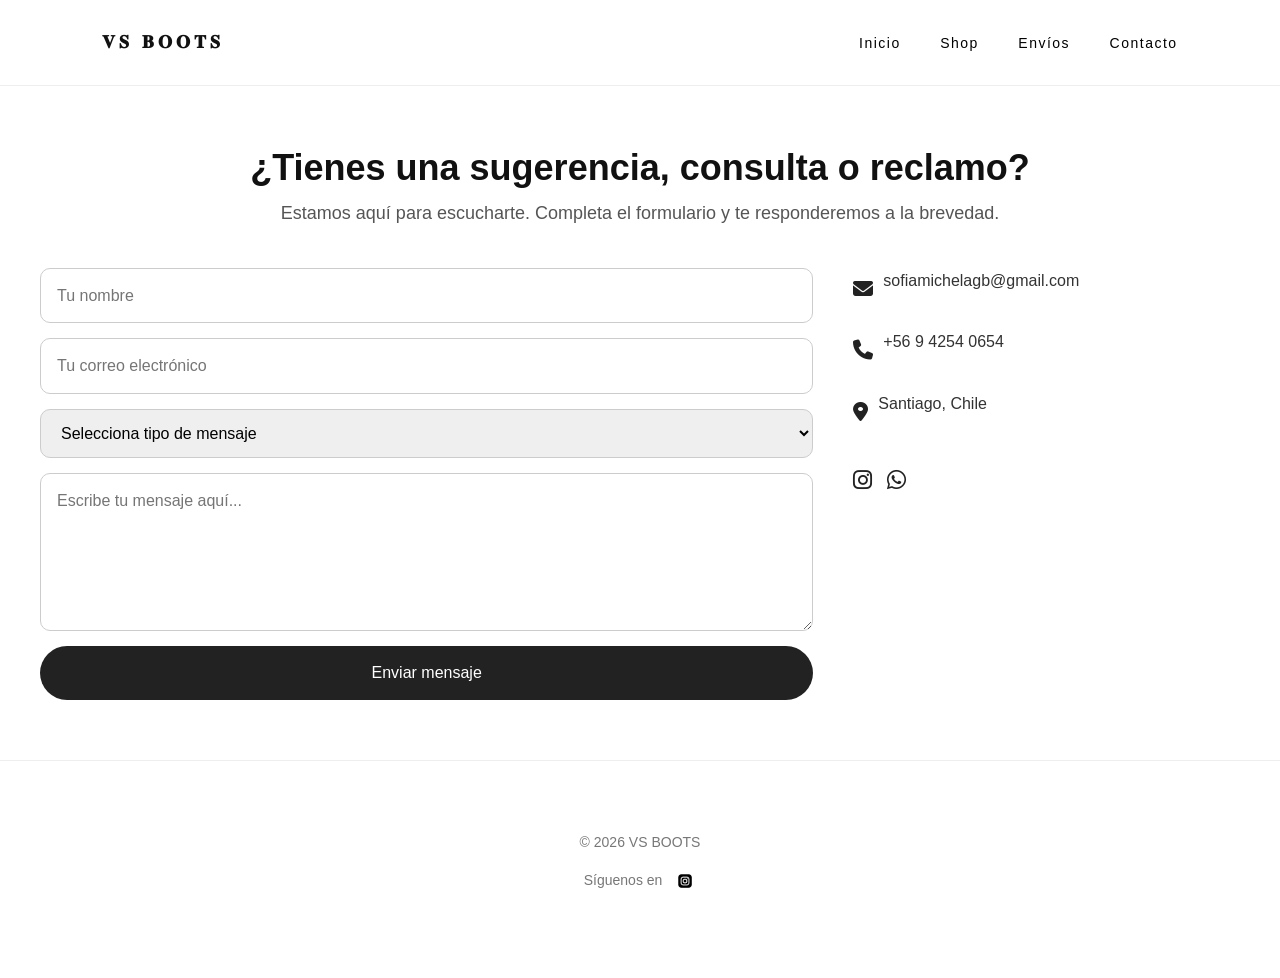
==== contacto.html @ 823a12cb "Primera versión VS BOOTS" ====
<!DOCTYPE html>
<html lang="es">
<head>
<meta charset="UTF-8">
<meta name="viewport" content="width=device-width, initial-scale=1.0">
<title>Envios | VS BOOTS</title>
<link rel="icon" href="img/logo (2).png" type="image/png">

<!-- CSS -->
<link rel="stylesheet" href="https://cdnjs.cloudflare.com/ajax/libs/bootstrap/5.3.2/css/bootstrap.min.css">
<link rel="stylesheet" href="css/styles.css">
<link rel="stylesheet" href="https://cdnjs.cloudflare.com/ajax/libs/font-awesome/6.4.0/css/all.min.css">

<!-- JS -->
<script defer src="js/script.js"></script>
</head>
<body>

<!-- NAVBAR -->
<header class="navbar">
  <div class="logo">𝐕𝐒 𝐁𝐎𝐎𝐓𝐒</div>
  <nav class="nav-links">
    <a href="index.html">Inicio</a>
    <a href="shop.html">Shop</a>
    <a href="envios.html">Envíos</a>
    <a href="contacto.html">Contacto</a>
  </nav>
  <div class="menu-toggle">
    <span></span>
    <span></span>
    <span></span>
  </div>
</header>

<!-- SECCIÓN CONTACTO -->
<section class="contact-section">
  <h2 class="section-title">¿Tienes una sugerencia, consulta o reclamo?</h2>
  <p class="section-subtitle">Estamos aquí para escucharte. Completa el formulario y te responderemos a la brevedad.</p>

  <div class="contact-grid">
    
    <!-- FORMULARIO -->
    <div class="contact-form-wrap">
      <form class="contact-form" action="https://formspree.io/f/xeeralre" method="POST">

        <input type="text" name="name" placeholder="Tu nombre" required>

        <input type="email" name="email" placeholder="Tu correo electrónico" required>

        <select name="topic" required>
          <option value="" disabled selected>Selecciona tipo de mensaje</option>
          <option value="sugerencia">Sugerencia</option>
          <option value="consulta">Consulta</option>
          <option value="reclamo">Reclamo</option>
        </select>

        <textarea name="message" rows="5" placeholder="Escribe tu mensaje aquí..." required></textarea>

        <button type="submit">Enviar mensaje</button>

      </form>
    </div>

    <!-- INFO CONTACTO -->
    <div class="contact-info">
      <div class="info-item">
        <i class="fas fa-envelope"></i>
        <p>sofiamichelagb@gmail.com</p>
      </div>

      <div class="info-item">
        <i class="fas fa-phone"></i>
        <p>+56 9 4254 0654</p>
      </div>

      <div class="info-item">
        <i class="fas fa-map-marker-alt"></i>
        <p>Santiago, Chile</p>
      </div>

      <div class="socials">
        <a href="https://www.instagram.com/selvaniboots" target="_blank">
          <i class="fab fa-instagram"></i>
        </a>

        <a href="https://wa.me/56942540654" target="_blank">
          <i class="fab fa-whatsapp"></i>
        </a>
      </div>
    </div>

  </div>
</section>
<!-- FOOTER -->
<footer>
  <p>© 2026 VS BOOTS</p>
  <p class="footer-contact">
    Síguenos en
    <a href="https://www.instagram.com/selvaniboots" target="_blank" class="ig-link">
      <img src="img/insta.webp" alt="Instagram VS Boots">
    </a>
  </p>
</footer>

</body>
</html>
---- css/styles.css ----
/* ============================= */
/* RESET */
/* ============================= */

*{
margin:0;
padding:0;
box-sizing:border-box;
}

body{
font-family:Helvetica, Arial, sans-serif;
color:#111;
background:white;
line-height:1.6;
-webkit-font-smoothing:antialiased;
}

/* ============================= */
/* NAVBAR */
/* ============================= */

.navbar{
display:flex;
justify-content:space-between;
align-items:center;

padding:28px 8%;

position:sticky;
top:0;

background:rgba(255,255,255,0.95);
backdrop-filter:blur(8px);

border-bottom:1px solid #eee;

z-index:1000;
transition:0.3s;
}

.logo{
font-size:18px;
letter-spacing:4px;
font-weight:600;
}

nav a{
margin-left:35px;
text-decoration:none;
color:black;
font-size:14px;
letter-spacing:1.5px;
position:relative;
}

/* linea animada en hover */

nav a::after{
content:"";
position:absolute;
bottom:-5px;
left:0;
width:0%;
height:1px;
background:black;
transition:0.3s;
}

nav a:hover::after{
width:100%;
}


/* logo dentro del menu */

.menu-logo{
display:none;
font-size:28px;
letter-spacing:4px;
font-weight:600;
margin-bottom:30px;
}

/* ============================= */
/* HAMBURGER MENU */
/* ============================= */

.menu-toggle{
display:none;
flex-direction:column;
cursor:pointer;
gap:5px;
}

.menu-toggle span{
width:25px;
height:2px;
background:black;
display:block;
}
/* ============================= */
/* HERO */
/* ============================= */

.hero{
height:100vh;

background-image:url("../img/hero1.webp");
background-size:cover;
background-position:center;

display:flex;
align-items:center;
justify-content:center;
text-align:center;

color:white;

position:relative;
overflow:hidden;
}

/* overlay */

.hero::before{
content:"";
position:absolute;
top:0;
left:0;
width:100%;
height:100%;

background:linear-gradient(
to bottom,
rgba(0,0,0,0.55),
rgba(0,0,0,0.45)
);
}

/* zoom suave */

.hero::after{
content:"";
position:absolute;
top:0;
left:0;
width:100%;
height:100%;

background-image:url("../img/hero1.webp");
background-size:cover;
background-position:center;

z-index:-1;

animation:zoomHero 25s ease infinite alternate;
}

@keyframes zoomHero{
0%{transform:scale(1);}
100%{transform:scale(1.12);}
}

/* ============================= */
/* HERO CONTENT */
/* ============================= */

.hero-content{
position:relative;
z-index:2;
animation:fadeUp 1.2s ease;
max-width:700px;
}

@keyframes fadeUp{
0%{
opacity:0;
transform:translateY(40px);
}
100%{
opacity:1;
transform:translateY(0);
}
}

.hero-content h1{
font-size:72px;
letter-spacing:4px;

text-shadow:0 10px 30px rgba(0,0,0,0.6);
}

.hero-content p{
font-size:20px;
margin:20px 0;
color:#eee;
}

/* ============================= */
/* BOTONES */
/* ============================= */

.btn{
display:inline-block;

padding:15px 40px;

background:white;
color:black;

text-decoration:none;
font-weight:600;
letter-spacing:1px;

border-radius:40px;

transition:all .3s ease;
}

.btn:hover{
background:black;
color:white;

transform:translateY(-3px);
box-shadow:0 12px 30px rgba(0,0,0,0.3);
}

/* botón outline */

.btn-outline{
border:1px solid black;
padding:12px 26px;
text-decoration:none;
color:black;
font-size:14px;
letter-spacing:1px;

transition:0.3s;
}

.btn-outline:hover{
background:black;
color:white;
}

/* ============================= */
/* COLLECTION */
/* ============================= */

.collection{
padding:140px 10%;
background:#f8f8f8;
}

.collection-container{
display:flex;
align-items:center;
justify-content:space-between;
gap:90px;
}

.collection-text{
max-width:520px;
}

.collection-text h2{
font-size:44px;
margin-bottom:20px;
letter-spacing:1px;
}

.collection-text p{
font-size:18px;
line-height:1.7;
color:#555;
margin-bottom:30px;
}

/* imagen */

.collection-image img{
width:460px;
border-radius:12px;

filter:brightness(0.92) contrast(1.05);

transition:all .5s ease;

box-shadow:0 20px 50px rgba(0,0,0,0.15);
}

.collection-image img:hover{
transform:scale(1.05);
filter:brightness(1) contrast(1.1);
}

/* ============================= */
/* BRAND QUOTE */
/* ============================= */

.brand-quote{
padding:140px 20px;

text-align:center;

font-size:34px;
letter-spacing:4px;

max-width:900px;
margin:auto;

color:#222;
}

/* ============================= */
/* ABOUT */
/* ============================= */

.about{
padding:140px 40px;
display:flex;
justify-content:center;
}

.about-container{
max-width:650px;
text-align:center;
}

.about h2{
margin-bottom:20px;
font-size:32px;
letter-spacing:1px;
}

.about p{
color:#555;
margin-bottom:30px;
font-size:17px;
line-height:1.8;
}

/* ============================= */
/* FOOTER */
/* ============================= */

footer{
padding:70px;
text-align:center;

border-top:1px solid #eee;

color:#777;
font-size:14px;
}

.footer-contact{
margin-top:10px;
}

/* ============================= */
/* INSTAGRAM ICON */
/* ============================= */

.ig-link img{
width:22px;
margin-left:8px;
vertical-align:middle;
transition:0.3s;
}

.ig-link img:hover{
transform:scale(1.2);
opacity:0.7;
}

/* ============================= */
/* EFECTO ESCRITURA */
/* ============================= */

.typing{

overflow:hidden;
white-space:nowrap;
border-right:3px solid white;

width:0;

animation:
typing 3s steps(20,end) forwards,
blink .8s infinite;

}

/* animación escritura */

@keyframes typing{
from{
width:0
}
to{
width:100%
}
}

/* cursor parpadeando */

@keyframes blink{
0%{
border-color:transparent
}

50%{
border-color:white
}

100%{
border-color:transparent
}
}



/*-----------------------------------------------------------------------*/


/*SHOP*/

/* ===== SHOP GRID STYLE ===== */
/* ==========================
   PRODUCT CARD - ESTILO PREMIUM
========================== */

/* Contenedor general de la card */
.product-card {
  background: #fff;
  border-radius: 12px;
  overflow: hidden;
  box-shadow: 0 4px 12px rgba(0,0,0,0.08);
  transition: transform 0.3s ease, box-shadow 0.3s ease;
  cursor: pointer;
}

.product-card:hover {
  transform: translateY(-6px);
  box-shadow: 0 8px 20px rgba(0,0,0,0.15);
}

/* Contenedor de imágenes */
.product-img-wrap {
  width: 100%;
  padding-top: 100%; /* ratio cuadrado */
  position: relative;
}
.product-img-wrap img {
  position: absolute;
  top: 0; left: 0;
  width: 100%;
  height: 100%;
  object-fit: cover;
}

/* Imagen principal */
.product-img-wrap .main-img,
.product-img-wrap .hover-img {
  position: absolute;
  top: 0; left: 0;
  width: 100%;
  height: 100%;
  object-fit: cover;
  transition: opacity 0.5s ease;
}

/* Imagen hover */
.product-img-wrap .hover-img {
  opacity: 0;
}

.product-card:hover .hover-img {
  opacity: 1;
}

.product-card:hover .main-img {
  opacity: 0;
}

/* INFO PRODUCTO */
.product-info {
  padding: 12px 15px;
  display: flex;
  flex-direction: column;
  gap: 6px;
}

/* Contenedor título + WhatsApp */
.title-whatsapp {
  display: flex;
  align-items: center;
  justify-content: space-between;
}

/* Título del producto */
.product-title {
  font-size: 16px;
  font-weight: 600;
  color: #111;
  margin: 0;
  text-align: center;
}

/* Botón WhatsApp al lado del título */
.title-whatsapp-btn {
  color: #25D366;
  font-size: 20px;
  transition: transform 0.2s ease;
}

.title-whatsapp-btn:hover {
  transform: scale(1.2);
}

/* Precio */
.price {
  font-size: 16px;
  font-weight: 500;
  color: #555;
  margin-top: 4px;
  text-align: center;
}

/* NEWSLETTER */
.newsletter {
  padding: 60px 20px;
  background: #fff;
  text-align: center;
}
.newsletter-text {
  font-size: 16px;
  margin: 10px 0 30px 0;
}
.newsletter-form {
  display: flex;
  justify-content: center;
  gap: 10px;
  flex-wrap: wrap;
}
.newsletter-form input {
  padding: 12px 16px;
  font-size: 16px;
  border: 1px solid #ccc;
  border-radius: 50px;
  flex: 1 1 250px;
}
.newsletter-form button {
  padding: 12px 24px;
  font-size: 16px;
  border: none;
  border-radius: 50px;
  background: #222;
  color: #fff;
  cursor: pointer;
  transition: background 0.3s ease;
}
.newsletter-form button:hover {
  background: #444;
}



/*-----------------------------------------------------------------------*/


/*envios*/

/* ===== SECCIÓN ENVIOS ===== */
.shipping-section {
  padding: 60px 20px;
  background: #f9f9f9;
  text-align: center;
}

.shipping-section .section-title {
  font-size: 36px;
  font-weight: 600;
  margin-bottom: 10px;
}

.shipping-section .section-subtitle {
  font-size: 18px;
  color: #555;
  margin-bottom: 40px;
}

/* GRID ENVÍOS */
.shipping-grid {
  display: grid;
  grid-template-columns: repeat(3, 1fr);
  gap: 30px;
  max-width: 1200px;
  margin: 0 auto;
}

/* CARD ENVÍO */
.shipping-card {
  background: #fff;
  padding: 30px 20px;
  border-radius: 12px;
  box-shadow: 0 4px 12px rgba(0,0,0,0.08);
  transition: transform 0.3s ease, box-shadow 0.3s ease;
}

.shipping-card:hover {
  transform: translateY(-6px);
  box-shadow: 0 8px 20px rgba(0,0,0,0.15);
}

.shipping-icon {
  font-size: 40px;
  color: #222;
  margin-bottom: 15px;
}

.shipping-card h3 {
  font-size: 20px;
  margin-bottom: 8px;
}

.shipping-card p {
  font-size: 16px;
  color: #555;
  margin: 4px 0;
}

.shipping-price {
  font-weight: 600;
  color: #222;
  margin-top: 10px;
}

/* RESPONSIVE */
@media (max-width: 1024px) {
  .shipping-grid {
    grid-template-columns: repeat(2, 1fr);
    gap: 20px;
  }
}

@media (max-width: 600px) {
  .shipping-grid {
    grid-template-columns: 1fr;
    gap: 15px;
  }
}



/*-----------------------------------------------------------------------*/





/*contacto*/
/* ===== SECCIÓN CONTACTO ===== */
.contact-section {
  padding: 60px 20px;
  background: #fff;
  text-align: center;
}

.contact-section .section-title {
  font-size: 36px;
  font-weight: 600;
  margin-bottom: 10px;
}

.contact-section .section-subtitle {
  font-size: 18px;
  color: #555;
  margin-bottom: 40px;
}

/* GRID CONTACTO */
.contact-grid {
  display: grid;
  grid-template-columns: 2fr 1fr;
  gap: 40px;
  max-width: 1200px;
  margin: 0 auto;
  align-items: start;
}

/* FORMULARIO */
.contact-form {
  display: flex;
  flex-direction: column;
  gap: 15px;
}

.contact-form input,
.contact-form textarea,
.contact-form select {
  padding: 14px 16px;
  border-radius: 10px;
  border: 1px solid #ccc;
  font-size: 16px;
  transition: border 0.3s ease, box-shadow 0.3s ease;
}

.contact-form input:focus,
.contact-form textarea:focus,
.contact-form select:focus {
  border-color: #222;
  box-shadow: 0 0 8px rgba(0,0,0,0.1);
  outline: none;
}

.contact-form button {
  padding: 14px 24px;
  font-size: 16px;
  border: none;
  border-radius: 50px;
  background: #222;
  color: #fff;
  cursor: pointer;
  transition: background 0.3s ease, transform 0.2s ease;
}

.contact-form button:hover {
  background: #444;
  transform: scale(1.05);
}

/* INFO DE CONTACTO */
.contact-info {
  display: flex;
  flex-direction: column;
  gap: 20px;
  text-align: left;
}

.contact-info .info-item {
  display: flex;
  align-items: center;
  gap: 10px;
  font-size: 16px;
  color: #333;
}

.contact-info .info-item i {
  color: #222;
  font-size: 20px;
}

.contact-info .socials {
  display: flex;
  gap: 15px;
  margin-top: 10px;
}

.contact-info .socials a {
  color: #222;
  font-size: 22px;
  transition: transform 0.2s ease, color 0.2s ease;
}

.contact-info .socials a:hover {
  color: #25D366;
  transform: scale(1.2);
}

/* RESPONSIVE */
@media (max-width: 1024px) {
  .contact-grid {
    grid-template-columns: 1fr;
    gap: 30px;
  }
}

@media (max-width: 600px) {
  .contact-section .section-title {
    font-size: 28px;
  }
  .contact-section .section-subtitle {
    font-size: 16px;
  }
}




/* ============================= */
/* RESPONSIVE */
/* ============================= */


/* -------- TABLET -------- */

@media (max-width:1024px){

.hero-content h1{
font-size:56px;
}

.collection-container{
gap:50px;
}

.collection-image img{
width:380px;
}

.brand-quote{
font-size:28px;
}

.shop-grid {
    grid-template-columns: repeat(2, 1fr);
    gap: 20px;
  }

}


/* -------- MOBILE GRANDE -------- */

@media (max-width:768px){

/* NAVBAR */

.navbar{
padding:20px 6%;
}

nav a{
margin-left:20px;
font-size:13px;
}

/* HERO */

.hero-content h1{
font-size:44px;
letter-spacing:3px;
}

.hero-content p{
font-size:18px;
}

/* BOTONES */

.btn{
padding:13px 32px;
font-size:14px;
}

/* COLLECTION */

.collection{
padding:100px 8%;
}

.collection-container{
flex-direction:column;
text-align:center;
gap:40px;
}

.collection-image img{
width:100%;
max-width:420px;
}

/* BRAND */

.brand-quote{
font-size:24px;
padding:100px 30px;
letter-spacing:2px;
}

/* ABOUT */

.about{
padding:100px 30px;
}

.about h2{
font-size:28px;
}

.about p{
font-size:16px;
}

  .shop-grid {
    grid-template-columns: 1fr;
    gap: 15px;
  }

  .product-info {
    flex-direction: column;
    gap: 8px;
  }

  .title-whatsapp {
    flex-direction: row;
    justify-content: space-between;
  }

}


/* -------- MOBILE PEQUEÑO -------- */

@media (max-width:641px){

/* NAVBAR */

.logo{
font-size:16px;
letter-spacing:3px;
}

nav{
display:none;
}

/* HERO */

.hero{
padding:0 20px;
}

.hero-content h1{
font-size:34px;
}

.hero-content p{
font-size:16px;
}

/* BOTON */

.btn{
padding:12px 26px;
font-size:13px;
}

/* COLLECTION */

.collection{
padding:80px 20px;
}

.collection-text h2{
font-size:32px;
}

.collection-text p{
font-size:16px;
}

/* BRAND */

.brand-quote{
font-size:20px;
}

/* FOOTER */

footer{
padding:50px 20px;
font-size:13px;
}

/* ============================= */
/* FULLSCREEN MENU MOBILE */
/* ============================= */

@media (max-width:768px){

  /* mostrar hamburguesa */
  .menu-toggle {
    display: flex;
    flex-direction: column;
    gap: 2px; /* líneas más juntas */
    cursor: pointer;
    z-index: 1001;
  }

  .menu-toggle span {
    height: 3px; /* líneas más delgadas */
    width: 28px; /* un poco más corto */
    background: black;
    border-radius: 2px;
  }

  /* menú pantalla completa */
  .nav-links {
    position: fixed;
    top: 0;
    left: 0;
    width: 100%;
    height: 100vh;
    background: white;
    display: flex;
    flex-direction: column;
    align-items: center;
    justify-content: center;
    gap: 20px; /* links más juntos */
    transform: translateY(-100%);
    transition: 0.4s ease;
    z-index: 999;
  }

  /* abrir menu */
  .nav-links.active {
    transform: translateY(0);
  }

  /* links más pequeños y compactos */
  .nav-links a {
    font-size: 18px; /* antes 20px */
    letter-spacing: 1.5px;
    margin: 0;
  }

  /* logo del menú más pequeño y centrado */
  .menu-logo {
    display: block;
    font-size: 20px; /* antes 22px */
    letter-spacing: 3px;
    font-weight: 600;
    margin-bottom: 20px; /* menos espacio debajo del logo */
  }

   .brand-quote {
    padding: 20px 10px; /* reduce espacio alrededor */
    text-align: center; /* centra el texto */
  }

  .brand-quote h1.typing {
    font-size: 24px; /* antes puede ser 36px o más */
    line-height: 1.2; /* más compacto verticalmente */
    letter-spacing: 1px; /* reduce un poco el espaciado */
    margin: 0; /* elimina márgenes grandes */
  }


}
}
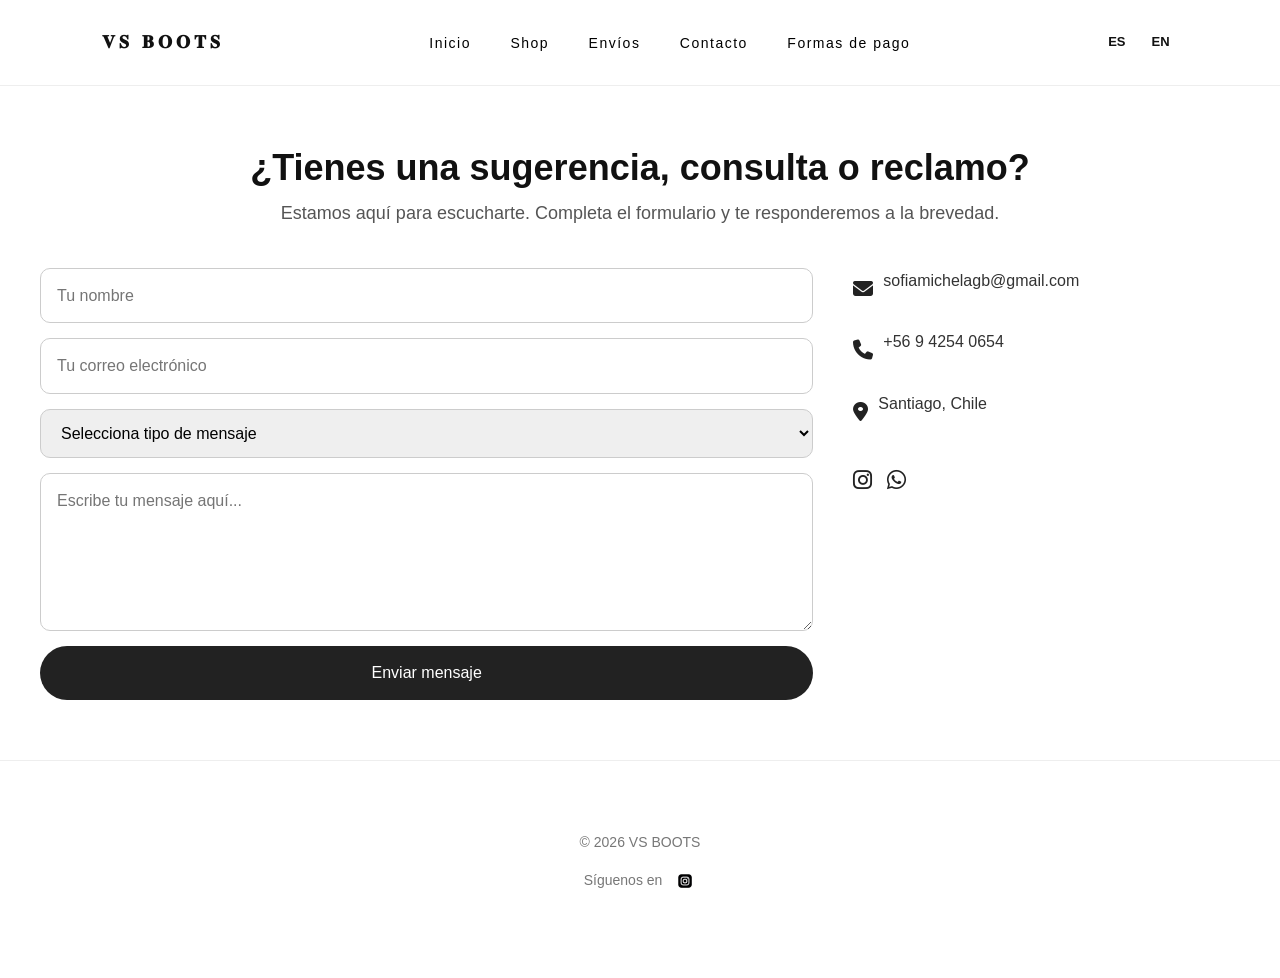
==== commit 64a8ed54: "Agregue traduccion" ====
--- a/contacto.html
+++ b/contacto.html
@@ -17,19 +17,31 @@
 <body>
 
 <!-- NAVBAR -->
+<!-- NAVBAR -->
 <header class="navbar">
-  <div class="logo">𝐕𝐒 𝐁𝐎𝐎𝐓𝐒</div>
-  <nav class="nav-links">
-    <a href="index.html">Inicio</a>
-    <a href="shop.html">Shop</a>
-    <a href="envios.html">Envíos</a>
-    <a href="contacto.html">Contacto</a>
-  </nav>
-  <div class="menu-toggle">
-    <span></span>
-    <span></span>
-    <span></span>
-  </div>
+
+<div class="logo">𝐕𝐒 𝐁𝐎𝐎𝐓𝐒</div>
+
+<nav class="nav-links">
+<a href="index.html">Inicio</a>
+<a href="shop.html">Shop</a>
+<a href="envios.html">Envíos</a>
+<a href="contacto.html">Contacto</a>
+<a href="pago.html">Formas de pago</a>
+</nav>
+
+<!-- BOTONES IDIOMA -->
+<div class="language-switch">
+<span onclick="translatePage('es')">ES</span>
+<span onclick="translatePage('en')">EN</span>
+</div>
+
+<div class="menu-toggle">
+<span></span>
+<span></span>
+<span></span>
+</div>
+
 </header>
 
 <!-- SECCIÓN CONTACTO -->
@@ -102,5 +114,30 @@
   </p>
 </footer>
 
+
+<!-- TRADUCTOR OCULTO -->
+<div id="google_translate_element" style="display:none"></div>
+
+<script>
+
+function googleTranslateElementInit(){
+new google.translate.TranslateElement(
+{pageLanguage:'es'},
+'google_translate_element'
+);
+}
+
+function translatePage(lang){
+let select = document.querySelector(".goog-te-combo");
+if(select){
+select.value = lang;
+select.dispatchEvent(new Event("change"));
+}
+}
+
+</script>
+
+<script src="//translate.google.com/translate_a/element.js?cb=googleTranslateElementInit"></script>
+
 </body>
 </html>
--- a/css/styles.css
+++ b/css/styles.css
@@ -106,7 +106,7 @@
 .hero{
 height:100vh;
 
-background-image:url("../img/hero1.webp");
+background-image:url("../img/kate1.png" );
 background-size:cover;
 background-position:center;
 
@@ -1053,3 +1053,147 @@
 }
 }
 
+/*pagos*/
+
+/* PAGOS */
+
+.pagos-section{
+max-width:1200px;
+margin:auto;
+padding:80px 20px;
+font-family: 'Helvetica', Arial, sans-serif;
+color:#111;
+}
+
+/* TITULO */
+
+.pagos-title{
+text-align:center;
+font-size:32px;
+font-weight:600;
+margin-bottom:60px;
+letter-spacing:1px;
+}
+
+/* GRID PRINCIPAL */
+
+.pagos-container{
+display:grid;
+grid-template-columns:repeat(2,1fr);
+gap:50px;
+margin-bottom:70px;
+}
+
+/* CAJAS */
+
+.pago-box{
+background:#fff;
+border:1px solid #eee;
+padding:35px;
+border-radius:12px;
+transition:all .3s ease;
+}
+
+.pago-box:hover{
+box-shadow:0 10px 30px rgba(0,0,0,0.08);
+transform:translateY(-4px);
+}
+
+/* TITULOS */
+
+.pago-box h2{
+font-size:20px;
+margin-bottom:20px;
+font-weight:600;
+}
+
+/* TEXTOS */
+
+.pago-box p{
+margin-bottom:8px;
+font-size:14px;
+color:#444;
+}
+
+/* LISTA */
+
+.pago-box ul{
+margin-top:15px;
+padding-left:18px;
+}
+
+.pago-box li{
+margin-bottom:8px;
+font-size:14px;
+color:#555;
+}
+
+/* BENEFICIOS */
+
+.pagos-beneficios{
+display:grid;
+grid-template-columns:repeat(3,1fr);
+gap:35px;
+margin-top:30px;
+}
+
+.beneficio{
+background:#fff;
+border:1px solid #eee;
+padding:30px;
+border-radius:12px;
+text-align:center;
+transition:.3s;
+}
+
+.beneficio:hover{
+box-shadow:0 8px 25px rgba(0,0,0,0.08);
+}
+
+.beneficio h3{
+font-size:16px;
+margin-bottom:10px;
+font-weight:600;
+}
+
+.beneficio p{
+font-size:14px;
+color:#555;
+}
+
+/* RESPONSIVE */
+
+@media (max-width:900px){
+
+.pagos-container{
+grid-template-columns:1fr;
+}
+
+.pagos-beneficios{
+grid-template-columns:1fr;
+gap:20px;
+}
+
+}
+
+/* idioma */
+
+.language-switch{
+display:flex;
+gap:10px;
+margin-left:20px;
+font-size:13px;
+font-weight:600;
+cursor:pointer;
+}
+
+.language-switch span{
+padding:4px 8px;
+border-radius:5px;
+transition:0.2s;
+}
+
+.language-switch span:hover{
+background:black;
+color:white;
+}
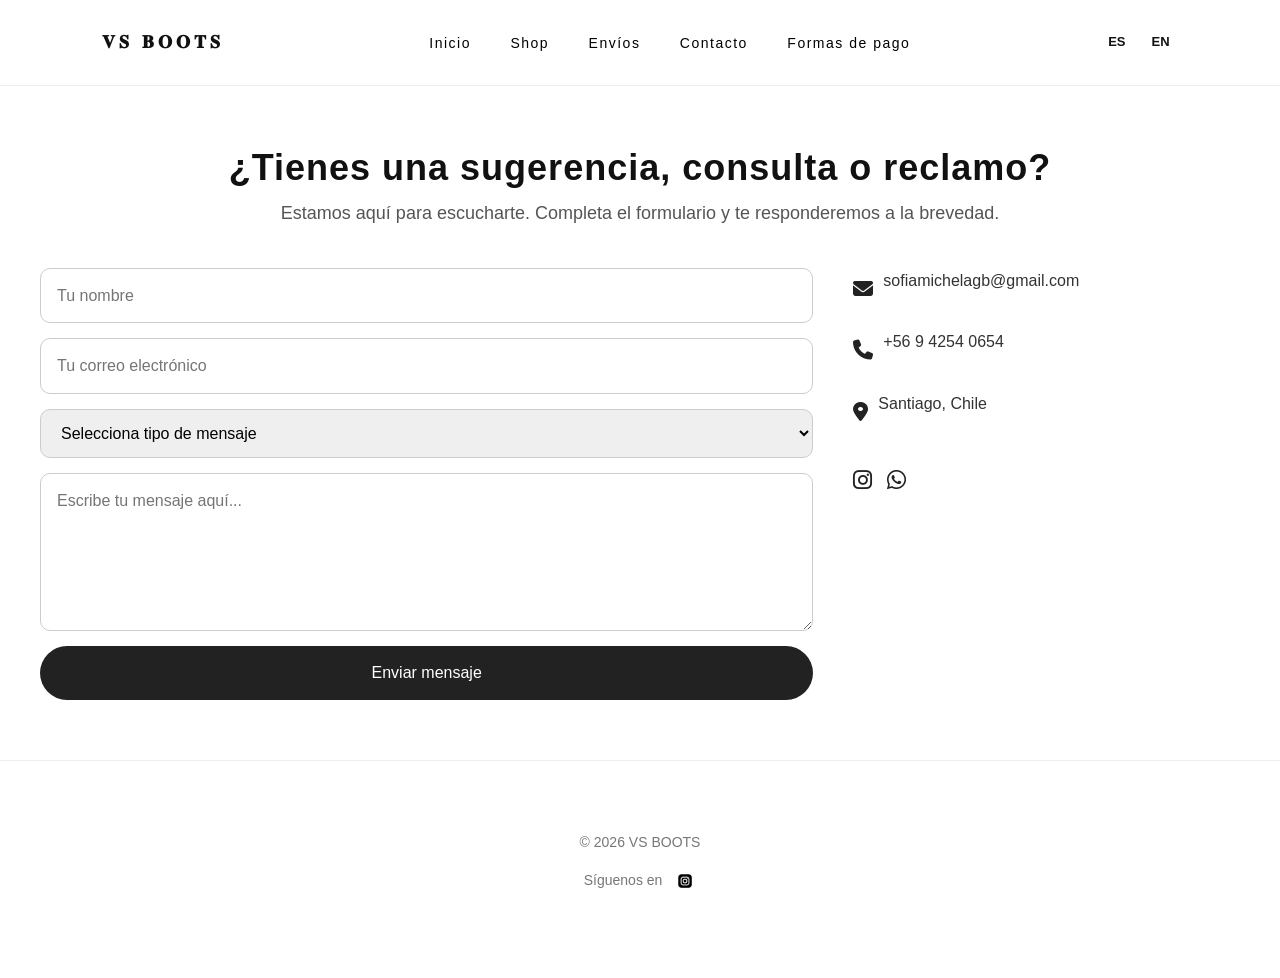
==== commit a7ead4d0: "s" ====
--- a/contacto.html
+++ b/contacto.html
@@ -138,6 +138,5 @@
 </script>
 
 <script src="//translate.google.com/translate_a/element.js?cb=googleTranslateElementInit"></script>
-
 </body>
 </html>
--- a/css/styles.css
+++ b/css/styles.css
@@ -1,6 +1,8 @@
 /* ============================= */
 /* RESET */
 /* ============================= */
+
+
 
 *{
 margin:0;
@@ -104,23 +106,25 @@
 /* ============================= */
 
 .hero{
-height:100vh;
-
-background-image:url("../img/kate1.png" );
-background-size:cover;
-background-position:center;
-
-display:flex;
-align-items:center;
-justify-content:center;
-text-align:center;
-
-color:white;
-
-position:relative;
-overflow:hidden;
-}
-
+  height:100vh;
+  background-image:url("../img/hero.png");
+  background-size:cover;
+  background-position:center;
+  display:flex;
+  align-items:center;
+  justify-content:center;
+  text-align:center;
+  color:white;
+  position:relative;
+  overflow:hidden;
+}
+
+/* Celular */
+@media (max-width:768px){
+  .hero{
+    background-position: top center;
+  }
+}
 /* overlay */
 
 .hero::before{
@@ -295,6 +299,36 @@
 filter:brightness(1) contrast(1.1);
 }
 
+@keyframes zoomIn{
+from{
+transform:scale(1);
+}
+to{
+transform:scale(1.08);
+}
+}
+
+@keyframes reveal{
+from{
+opacity:0;
+transform:translateY(60px);
+}
+to{
+opacity:1;
+transform:translateY(0);
+}
+}
+
+.reveal.active{
+animation:reveal 1s ease forwards;
+}
+
+.navbar.scrolled{
+padding:18px 8%;
+box-shadow:0 8px 25px rgba(0,0,0,0.08);
+background:rgba(255,255,255,0.98);
+}
+
 /* ============================= */
 /* BRAND QUOTE */
 /* ============================= */
@@ -425,108 +459,106 @@
 /*-----------------------------------------------------------------------*/
 
 
-/*SHOP*/
-
-/* ===== SHOP GRID STYLE ===== */
-/* ==========================
-   PRODUCT CARD - ESTILO PREMIUM
-========================== */
-
-/* Contenedor general de la card */
-.product-card {
-  background: #fff;
-  border-radius: 12px;
-  overflow: hidden;
-  box-shadow: 0 4px 12px rgba(0,0,0,0.08);
-  transition: transform 0.3s ease, box-shadow 0.3s ease;
-  cursor: pointer;
-}
-
-.product-card:hover {
-  transform: translateY(-6px);
-  box-shadow: 0 8px 20px rgba(0,0,0,0.15);
-}
-
-/* Contenedor de imágenes */
-.product-img-wrap {
-  width: 100%;
-  padding-top: 100%; /* ratio cuadrado */
-  position: relative;
-}
-.product-img-wrap img {
-  position: absolute;
-  top: 0; left: 0;
-  width: 100%;
-  height: 100%;
-  object-fit: cover;
-}
-
-/* Imagen principal */
-.product-img-wrap .main-img,
-.product-img-wrap .hover-img {
-  position: absolute;
-  top: 0; left: 0;
-  width: 100%;
-  height: 100%;
-  object-fit: cover;
-  transition: opacity 0.5s ease;
-}
-
-/* Imagen hover */
-.product-img-wrap .hover-img {
-  opacity: 0;
-}
-
-.product-card:hover .hover-img {
-  opacity: 1;
-}
-
-.product-card:hover .main-img {
-  opacity: 0;
-}
-
-/* INFO PRODUCTO */
-.product-info {
-  padding: 12px 15px;
-  display: flex;
-  flex-direction: column;
-  gap: 6px;
-}
-
-/* Contenedor título + WhatsApp */
-.title-whatsapp {
-  display: flex;
-  align-items: center;
-  justify-content: space-between;
-}
-
-/* Título del producto */
-.product-title {
-  font-size: 16px;
-  font-weight: 600;
-  color: #111;
-  margin: 0;
-  text-align: center;
-}
-
-/* Botón WhatsApp al lado del título */
-.title-whatsapp-btn {
-  color: #25D366;
-  font-size: 20px;
-  transition: transform 0.2s ease;
-}
-
-.title-whatsapp-btn:hover {
-  transform: scale(1.2);
-}
-
-/* Precio */
-.price {
-  font-size: 16px;
-  font-weight: 500;
-  color: #555;
-  margin-top: 4px;
-  text-align: center;
+/* PRODUCT CARD */
+
+.product-card{
+background:#fff;
+border-radius:12px;
+overflow:hidden;
+box-shadow:0 6px 16px rgba(0,0,0,0.08);
+transition:0.3s;
+}
+
+.product-card:hover{
+transform:translateY(-6px);
+box-shadow:0 14px 30px rgba(0,0,0,0.15);
+}
+
+/* IMAGEN */
+
+.product-img-wrap{
+width:100%;
+height:280px; /* un poco más alto */
+position:relative;
+overflow:hidden;
+background:#f5f5f5;
+display:flex;
+align-items:center;
+justify-content:center;
+}
+
+.product-img-wrap img{
+width:100%;
+height:100%;
+object-fit:cover;
+object-position:center; /* centra la bota */
+position:absolute;
+top:0;
+left:0;
+transition:opacity .35s ease, transform .4s ease;
+}
+
+/* hover */
+
+.hover-img{
+opacity:0;
+}
+
+.product-card:hover .hover-img{
+opacity:1;
+transform:scale(1.05);
+}
+
+.product-card:hover .main-img{
+opacity:0;
+}
+
+/* INFO */
+
+.product-info{
+padding:16px;
+}
+
+/* TITULO + PRECIO */
+
+.product-top{
+display:flex;
+justify-content:space-between;
+align-items:center;
+margin-bottom:10px;
+}
+
+.product-title{
+font-size:16px;
+font-weight:600;
+margin:0;
+color:#111;
+}
+
+.price{
+font-size:16px;
+font-weight:700;
+color:#640505;
+}
+
+/* BOTON COMPARTIR */
+
+.product-share{
+text-align:center;
+}
+
+.share-btn{
+font-size:14px;
+color:#000000cc;
+text-decoration:none;
+display:inline-flex;
+align-items:center;
+gap:6px;
+transition:0.2s;
+}
+
+.share-btn:hover{
+color:#000;
 }
 
 /* NEWSLETTER */
@@ -566,6 +598,13 @@
   background: #444;
 }
 
+.product-card.show .hover-img{
+opacity:1;
+}
+
+.product-card.show .main-img{
+opacity:0;
+}
 
 
 /*-----------------------------------------------------------------------*/
@@ -574,86 +613,193 @@
 /*envios*/
 
 /* ===== SECCIÓN ENVIOS ===== */
-.shipping-section {
-  padding: 60px 20px;
-  background: #f9f9f9;
-  text-align: center;
-}
-
-.shipping-section .section-title {
-  font-size: 36px;
-  font-weight: 600;
-  margin-bottom: 10px;
-}
-
-.shipping-section .section-subtitle {
-  font-size: 18px;
-  color: #555;
-  margin-bottom: 40px;
-}
-
-/* GRID ENVÍOS */
-.shipping-grid {
-  display: grid;
-  grid-template-columns: repeat(3, 1fr);
-  gap: 30px;
-  max-width: 1200px;
-  margin: 0 auto;
-}
-
-/* CARD ENVÍO */
-.shipping-card {
-  background: #fff;
-  padding: 30px 20px;
-  border-radius: 12px;
-  box-shadow: 0 4px 12px rgba(0,0,0,0.08);
-  transition: transform 0.3s ease, box-shadow 0.3s ease;
-}
-
-.shipping-card:hover {
-  transform: translateY(-6px);
-  box-shadow: 0 8px 20px rgba(0,0,0,0.15);
-}
-
-.shipping-icon {
-  font-size: 40px;
-  color: #222;
-  margin-bottom: 15px;
-}
-
-.shipping-card h3 {
-  font-size: 20px;
-  margin-bottom: 8px;
-}
-
-.shipping-card p {
-  font-size: 16px;
-  color: #555;
-  margin: 4px 0;
-}
-
-.shipping-price {
-  font-weight: 600;
-  color: #222;
-  margin-top: 10px;
+/* ===== SECCIÓN ENVÍOS ===== */
+/* TITULO SECCIÓN */
+
+.shipping-section .section-title{
+font-size:36px;
+font-weight:600;
+margin-bottom:10px;
+letter-spacing:1px;
+color:#111;
+position:relative;
+display:inline-block;
+}
+
+/* linea decorativa debajo */
+
+.shipping-section .section-title::after{
+content:"";
+display:block;
+width:60px;
+height:3px;
+background:#000;
+margin:12px auto 0;
+border-radius:2px;
+}
+
+.shipping-section .section-subtitle{
+font-size:18px;
+color:#666;
+margin-bottom:50px;
+max-width:500px;
+margin-left:auto;
+margin-right:auto;
+}
+
+.shipping-section{
+padding:80px 20px;
+background:#f9f9f9;
+}
+
+.shipping-container{
+max-width:1200px;
+margin:auto;
+text-align:center;
+}
+
+/* TITULOS */
+
+.section-title{
+font-size:36px;
+font-weight:600;
+margin-bottom:10px;
+letter-spacing:1px;
+}
+
+.section-subtitle{
+font-size:18px;
+color:#555;
+margin-bottom:50px;
+}
+
+/* GRID */
+
+.shipping-grid{
+display:grid;
+grid-template-columns:repeat(3,1fr);
+gap:30px;
+}
+
+/* TARJETAS */
+
+.shipping-card{
+background:#fff;
+padding:35px 25px;
+border-radius:14px;
+box-shadow:0 6px 16px rgba(0,0,0,0.08);
+transition:.35s;
+position:relative;
+overflow:hidden;
+}
+
+/* linea animada */
+
+.shipping-card::before{
+content:"";
+position:absolute;
+top:0;
+left:0;
+width:0%;
+height:3px;
+background:#000;
+transition:.4s;
+}
+
+.shipping-card:hover::before{
+width:100%;
+}
+
+/* hover */
+
+.shipping-card:hover{
+transform:translateY(-8px);
+box-shadow:0 16px 32px rgba(0,0,0,0.15);
+}
+
+/* ICONO */
+
+.shipping-icon{
+font-size:38px;
+color:#222;
+margin-bottom:18px;
+transition:.3s;
+}
+
+/* animación icono */
+
+.shipping-card:hover .shipping-icon{
+transform:scale(1.2) rotate(-6deg);
+}
+
+/* TEXTO */
+
+.shipping-card h3{
+font-size:20px;
+margin-bottom:6px;
+}
+
+.shipping-time{
+font-size:16px;
+color:#666;
+margin-bottom:12px;
+}
+
+.shipping-price{
+font-weight:700;
+font-size:18px;
+color:#111;
+}
+
+/* ANIMACIÓN APARICIÓN */
+
+.shipping-card{
+opacity:0;
+transform:translateY(30px);
+animation:shippingFade .8s ease forwards;
+}
+
+.shipping-card:nth-child(2){
+animation-delay:.15s;
+}
+
+.shipping-card:nth-child(3){
+animation-delay:.3s;
+}
+
+@keyframes shippingFade{
+to{
+opacity:1;
+transform:translateY(0);
+}
 }
 
 /* RESPONSIVE */
-@media (max-width: 1024px) {
-  .shipping-grid {
-    grid-template-columns: repeat(2, 1fr);
-    gap: 20px;
-  }
-}
-
-@media (max-width: 600px) {
-  .shipping-grid {
-    grid-template-columns: 1fr;
-    gap: 15px;
-  }
-}
-
-
+
+@media (max-width:1024px){
+
+.shipping-grid{
+grid-template-columns:repeat(2,1fr);
+}
+
+}
+
+@media (max-width:600px){
+
+.shipping-grid{
+grid-template-columns:1fr;
+gap:20px;
+}
+
+.section-title{
+font-size:28px;
+}
+
+.section-subtitle{
+font-size:16px;
+}
+
+}
 
 /*-----------------------------------------------------------------------*/
 
@@ -1057,111 +1203,153 @@
 
 /* PAGOS */
 
+/* ===== SECCION PAGOS ===== */
+
 .pagos-section{
+padding:80px 20px;
+background:#f7f7f7;
+font-family:system-ui, -apple-system, sans-serif;
+}
+
+/* CONTENEDOR */
+
+.pagos-container{
 max-width:1200px;
 margin:auto;
-padding:80px 20px;
-font-family: 'Helvetica', Arial, sans-serif;
-color:#111;
-}
-
-/* TITULO */
-
-.pagos-title{
-text-align:center;
-font-size:32px;
-font-weight:600;
-margin-bottom:60px;
-letter-spacing:1px;
-}
-
-/* GRID PRINCIPAL */
-
-.pagos-container{
 display:grid;
 grid-template-columns:repeat(2,1fr);
-gap:50px;
+gap:40px;
 margin-bottom:70px;
 }
 
-/* CAJAS */
+/* TARJETAS */
 
 .pago-box{
 background:#fff;
-border:1px solid #eee;
 padding:35px;
-border-radius:12px;
-transition:all .3s ease;
-}
+border-radius:14px;
+box-shadow:0 8px 20px rgba(0,0,0,0.08);
+transition:all .35s ease;
+position:relative;
+overflow:hidden;
+}
+
+/* LINEA SUPERIOR ANIMADA */
+
+.pago-box::before{
+content:"";
+position:absolute;
+top:0;
+left:0;
+width:0%;
+height:4px;
+background:#000;
+transition:.4s;
+}
+
+.pago-box:hover::before{
+width:100%;
+}
+
+/* HOVER */
 
 .pago-box:hover{
-box-shadow:0 10px 30px rgba(0,0,0,0.08);
-transform:translateY(-4px);
-}
-
-/* TITULOS */
+transform:translateY(-8px);
+box-shadow:0 20px 40px rgba(0,0,0,0.15);
+}
+
+/* TITULO */
 
 .pago-box h2{
-font-size:20px;
+font-size:24px;
 margin-bottom:20px;
 font-weight:600;
-}
-
-/* TEXTOS */
+letter-spacing:.5px;
+}
+
+/* TEXTO */
 
 .pago-box p{
+font-size:15px;
 margin-bottom:8px;
-font-size:14px;
 color:#444;
 }
 
+.pago-box strong{
+color:#111;
+}
+
 /* LISTA */
 
 .pago-box ul{
-margin-top:15px;
+margin-top:20px;
 padding-left:18px;
 }
 
 .pago-box li{
 margin-bottom:8px;
-font-size:14px;
+font-size:15px;
 color:#555;
 }
 
-/* BENEFICIOS */
+/* ===== BENEFICIOS ===== */
 
 .pagos-beneficios{
+max-width:1100px;
+margin:auto;
 display:grid;
 grid-template-columns:repeat(3,1fr);
-gap:35px;
-margin-top:30px;
-}
+gap:30px;
+text-align:center;
+}
+
+/* BENEFICIO */
 
 .beneficio{
 background:#fff;
-border:1px solid #eee;
-padding:30px;
-border-radius:12px;
-text-align:center;
+padding:30px 20px;
+border-radius:14px;
+box-shadow:0 6px 18px rgba(0,0,0,0.08);
+transition:.35s;
+}
+
+/* HOVER BENEFICIO */
+
+.beneficio:hover{
+transform:translateY(-6px);
+box-shadow:0 14px 30px rgba(0,0,0,0.12);
+}
+
+/* ICONO */
+
+.beneficio i{
+font-size:36px;
+margin-bottom:12px;
+color:#000;
 transition:.3s;
 }
 
-.beneficio:hover{
-box-shadow:0 8px 25px rgba(0,0,0,0.08);
-}
+/* ANIMACION ICONO */
+
+.beneficio:hover i{
+transform:scale(1.2) rotate(-5deg);
+}
+
+/* TITULO */
 
 .beneficio h3{
-font-size:16px;
-margin-bottom:10px;
-font-weight:600;
-}
+font-size:18px;
+margin-bottom:6px;
+}
+
+/* TEXTO */
 
 .beneficio p{
 font-size:14px;
-color:#555;
-}
-
-/* RESPONSIVE */
+color:#666;
+}
+
+/* ===== RESPONSIVE ===== */
 
 @media (max-width:900px){
 
@@ -1170,8 +1358,19 @@
 }
 
 .pagos-beneficios{
+grid-template-columns:1fr 1fr;
+}
+
+}
+
+@media (max-width:600px){
+
+.pagos-beneficios{
 grid-template-columns:1fr;
-gap:20px;
+}
+
+.pago-box{
+padding:25px;
 }
 
 }
@@ -1196,4 +1395,5 @@
 .language-switch span:hover{
 background:black;
 color:white;
-}+}
+
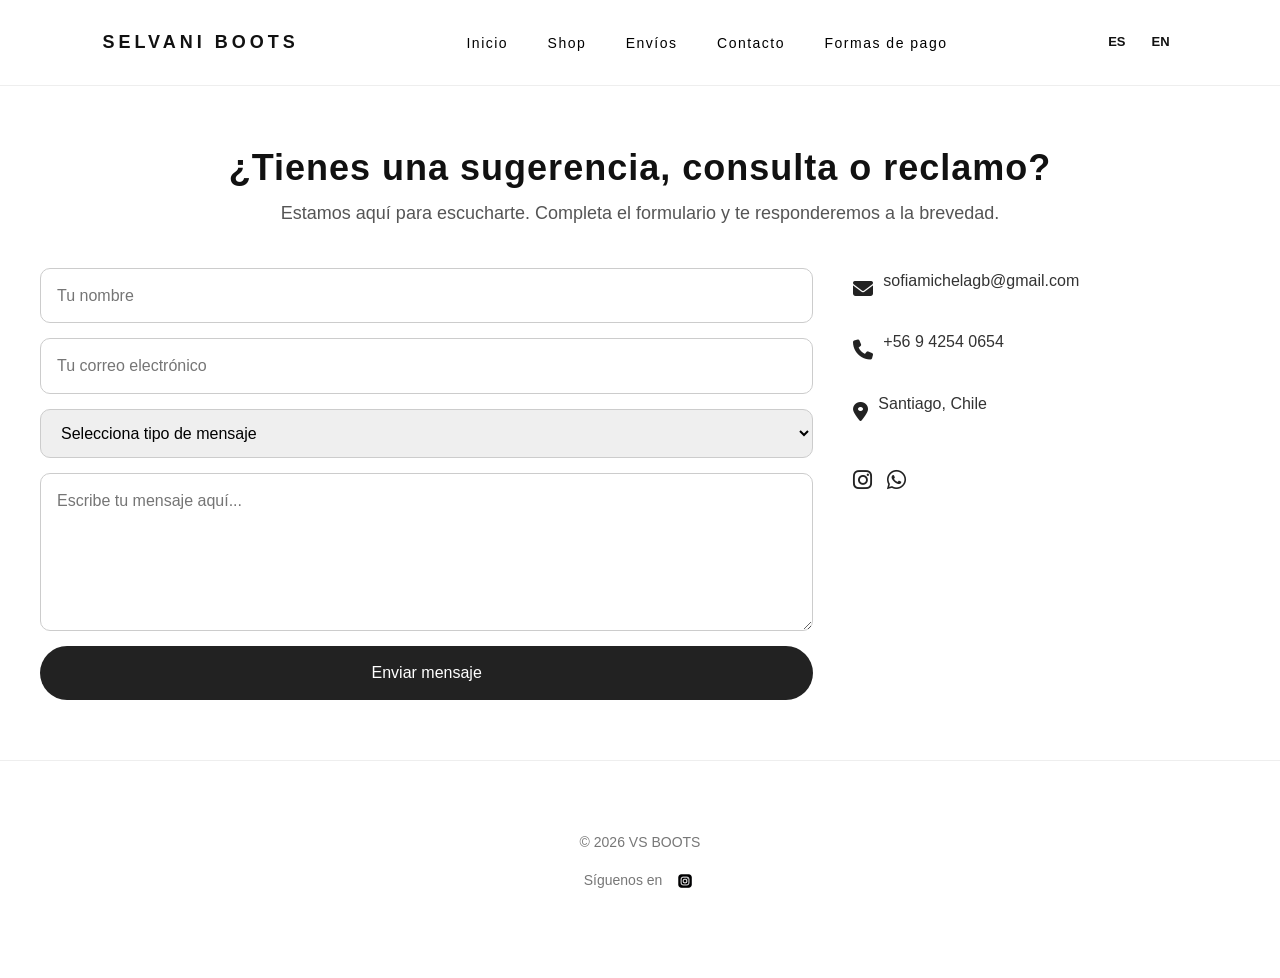
==== commit 74f75187: "s" ====
--- a/contacto.html
+++ b/contacto.html
@@ -3,7 +3,7 @@
 <head>
 <meta charset="UTF-8">
 <meta name="viewport" content="width=device-width, initial-scale=1.0">
-<title>Envios | VS BOOTS</title>
+<title>Contacto | SELVANI BOOTS</title>
 <link rel="icon" href="img/logo (2).png" type="image/png">
 
 <!-- CSS -->
@@ -20,7 +20,7 @@
 <!-- NAVBAR -->
 <header class="navbar">
 
-<div class="logo">𝐕𝐒 𝐁𝐎𝐎𝐓𝐒</div>
+<div class="logo">SELVANI BOOTS</div>
 
 <nav class="nav-links">
 <a href="index.html">Inicio</a>
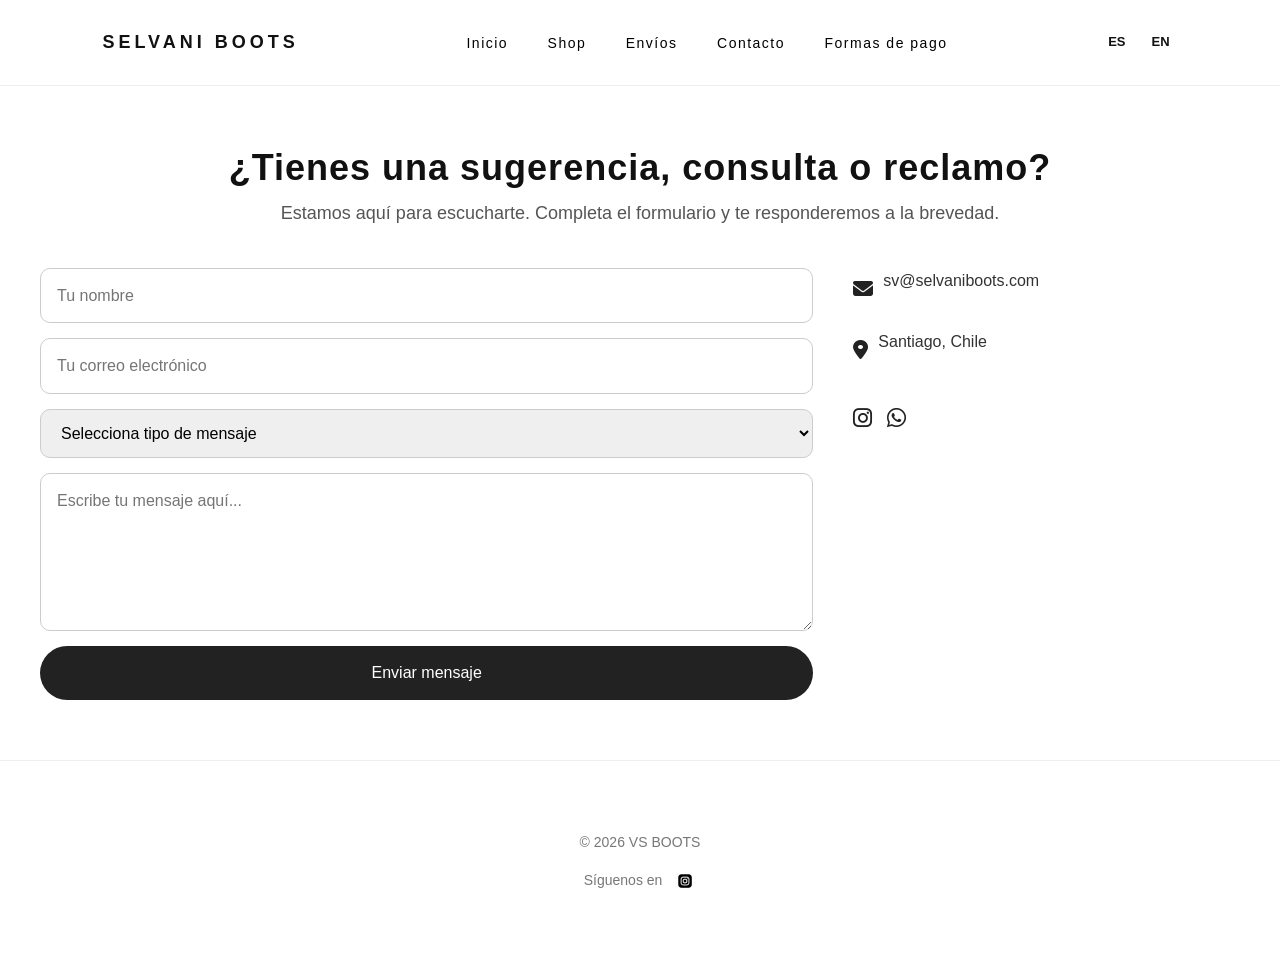
==== commit a5971779: "s" ====
--- a/contacto.html
+++ b/contacto.html
@@ -77,13 +77,10 @@
     <div class="contact-info">
       <div class="info-item">
         <i class="fas fa-envelope"></i>
-        <p>sofiamichelagb@gmail.com</p>
+        <p>sv@selvaniboots.com</p>
       </div>
 
-      <div class="info-item">
-        <i class="fas fa-phone"></i>
-        <p>+56 9 4254 0654</p>
-      </div>
+  
 
       <div class="info-item">
         <i class="fas fa-map-marker-alt"></i>
--- a/css/styles.css
+++ b/css/styles.css
@@ -458,30 +458,29 @@
 
 /*-----------------------------------------------------------------------*/
 
-
 /* PRODUCT CARD */
 
 .product-card{
 background:#fff;
-border-radius:12px;
+border-radius:14px;
 overflow:hidden;
-box-shadow:0 6px 16px rgba(0,0,0,0.08);
+box-shadow:0 8px 20px rgba(0,0,0,0.08);
 transition:0.3s;
 }
 
 .product-card:hover{
 transform:translateY(-6px);
-box-shadow:0 14px 30px rgba(0,0,0,0.15);
+box-shadow:0 16px 35px rgba(0,0,0,0.15);
 }
 
 /* IMAGEN */
 
 .product-img-wrap{
 width:100%;
-height:280px; /* un poco más alto */
+height:280px;
 position:relative;
 overflow:hidden;
-background:#f5f5f5;
+background:#f6f6f6;
 display:flex;
 align-items:center;
 justify-content:center;
@@ -491,14 +490,13 @@
 width:100%;
 height:100%;
 object-fit:cover;
-object-position:center; /* centra la bota */
 position:absolute;
 top:0;
 left:0;
 transition:opacity .35s ease, transform .4s ease;
 }
 
-/* hover */
+/* HOVER IMAGEN */
 
 .hover-img{
 opacity:0;
@@ -506,7 +504,7 @@
 
 .product-card:hover .hover-img{
 opacity:1;
-transform:scale(1.05);
+transform:scale(1.06);
 }
 
 .product-card:hover .main-img{
@@ -516,7 +514,7 @@
 /* INFO */
 
 .product-info{
-padding:16px;
+padding:18px;
 }
 
 /* TITULO + PRECIO */
@@ -525,31 +523,57 @@
 display:flex;
 justify-content:space-between;
 align-items:center;
-margin-bottom:10px;
+margin-bottom:8px;
 }
 
 .product-title{
-font-size:16px;
+font-size:17px;
 font-weight:600;
+color:#111;
 margin:0;
-color:#111;
 }
 
 .price{
-font-size:16px;
+font-size:17px;
 font-weight:700;
 color:#640505;
 }
 
+/* TALLAS */
+
+.sizes{
+display:flex;
+gap:8px;
+flex-wrap:wrap;
+margin:12px 0 16px 0;
+}
+
+.sizes span{
+border:1px solid #ddd;
+padding:6px 12px;
+font-size:12px;
+border-radius:6px;
+background:#fafafa;
+cursor:pointer;
+transition:0.2s;
+}
+
+.sizes span:hover{
+background:#111;
+color:#fff;
+border-color:#111;
+}
+
 /* BOTON COMPARTIR */
 
 .product-share{
 text-align:center;
+margin-top:6px;
 }
 
 .share-btn{
 font-size:14px;
-color:#000000cc;
+color:#333;
 text-decoration:none;
 display:inline-flex;
 align-items:center;
@@ -559,6 +583,22 @@
 
 .share-btn:hover{
 color:#000;
+}
+
+/* GRID PRODUCTOS */
+
+.shop-section .row{
+display:flex;
+flex-wrap:wrap;
+justify-content:center;
+gap:40px;
+}
+
+/* 3 POR FILA */
+
+.shop-section .col-lg-3{
+flex:0 0 calc(33.333% - 40px);
+max-width:calc(33.333% - 40px);
 }
 
 /* NEWSLETTER */
@@ -605,7 +645,77 @@
 .product-card.show .main-img{
 opacity:0;
 }
-
+/* ============================= */
+/* RESPONSIVE SHOP GRID */
+/* ============================= */
+
+/* DESKTOP GRANDE */
+
+@media (min-width:1200px){
+
+.shop-section .col-lg-3{
+flex:0 0 calc(33.333% - 40px);
+max-width:calc(33.333% - 40px);
+}
+
+}
+
+/* TABLET */
+
+@media (max-width:992px){
+
+.shop-section .col-lg-3{
+flex:0 0 calc(50% - 30px);
+max-width:calc(50% - 30px);
+}
+
+.product-img-wrap{
+height:260px;
+}
+
+}
+
+/* CELULAR */
+
+@media (max-width:576px){
+
+.shop-section .col-lg-3{
+flex:0 0 100%;
+max-width:100%;
+}
+
+.product-img-wrap{
+height:240px;
+}
+
+.product-title{
+font-size:16px;
+}
+
+.price{
+font-size:16px;
+}
+
+.sizes span{
+padding:5px 10px;
+font-size:11px;
+}
+
+}
+
+/* CELULARES MUY PEQUEÑOS */
+
+@media (max-width:400px){
+
+.product-img-wrap{
+height:220px;
+}
+
+.product-info{
+padding:14px;
+}
+
+}
 
 /*-----------------------------------------------------------------------*/
 
@@ -1397,3 +1507,34 @@
 color:white;
 }
 
+  /* CARD EXPANDIDA */
+
+.product-card.active{
+position:fixed;
+top:50%;
+left:50%;
+transform:translate(-50%,-50%) scale(1.1);
+z-index:9999;
+width:420px;
+max-width:90%;
+box-shadow:0 25px 80px rgba(0,0,0,0.5);
+transition:all .3s ease;
+}
+
+/* FONDO OSCURO */
+
+.card-overlay{
+position:fixed;
+top:0;
+left:0;
+width:100%;
+height:100%;
+background:rgba(0,0,0,0.6);
+backdrop-filter:blur(4px);
+z-index:9990;
+display:none;
+}
+
+.card-overlay.active{
+display:block;
+}
